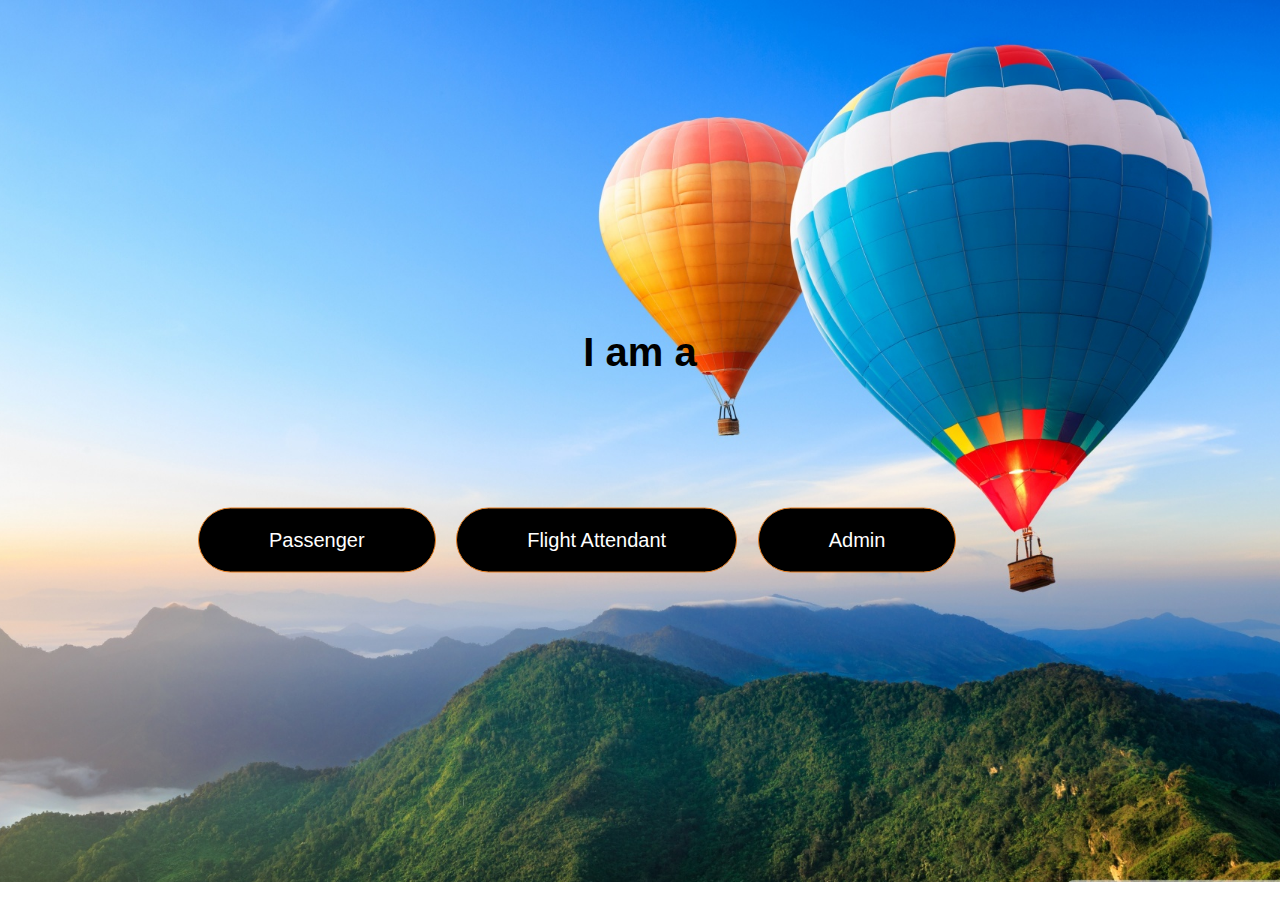
==== index.html @ e9093dd8 "Initial commit" ====
<!DOCTYPE html>
<html>

    <head>   
        <title>Spain Travel Guide</title>
        <link rel="stylesheet" type="text/css" href="style.css">
        <link rel="stylesheet" type="text/css" href="css/grid.css">
        <link rel="stylesheet" type="text/css" href="css/normalize.css">
    </head>
    
    <body>
        <header>




        <div class="row">
            <h1>I am a</h1>
        </div>
        <div class="hero-text-box">
            <a class="btn btn-full js--scroll-to-plans" href="Passenger%20login%20form.html">Passenger</a>
            <a class="btn btn-full js--scroll-to-start" href="flight%20attendant%20login.html">Flight Attendant</a>
            <a class="btn btn-full js--scroll-to-start" href="#">Admin</a>
        </div>
           
        </header>
    </body>

</html>
---- style.css ----
* {
    margin: 0;
    padding: 0;
    box-sizing: border-box;
}


html,
body {
    background-color: #fff;
    color: #555;
    font-family: 'Lato', 'Arial', sans-serif;
    font-weight: 300;
    font-size: 20px;
    text-rendering: optimizeLegibility;
    overflow-x: hidden;
}





h1{
    color: #000000;
    font-size: 50 px;
    font-family: sans-serif;
}


header{
    background-image: -webkit-linear-gradient(rgba(0, 0, 0, 0.7), rgba(0, 0, 0, 0.7)), url(img/wel.jpg);
    background-image:  url(img/wel.jpg);
    background-size: cover;
    background-position: top;
    height: 98vh;
    background-attachment: fixed;
}





/* ----- BUTTONS ----- */
.btn:link,
.btn:visited,
input[type=submit] {
    display: inline-block;
    padding: 20px 70px;
    font-weight: 500;
    text-decoration: none;
    border-radius: 100px;
    -webkit-transition: background-color 0.2s, border 0.2s, color 0.2s;
    transition: background-color 0.2s, border 0.2s, color 0.2s;
}

.btn-full:link,
.btn-full:visited,
input[type=submit] {
    background-color: #000000;
    border: 1px solid #e67e22;
    color: #fff;
    margin-right: 15px;
}


.btn:hover,
.btn:active,
input[type=submit]:hover,
input[type=submit]:active {
    background-color: rgb(248, 165, 8);
}

.btn-full:hover,
.btn-full:active {
    border: 1px solid #fffdfc;
}


.hero-text-box {
    position: absolute;
    width: 1140px;
    top:60%;
    left: 60%;
    -webkit-transform: translate(-50%, -50%);
    -ms-transform: translate(-50%, -50%);
    transform: translate(-50%, -50%);
}

.row{
    text-align: center;
    line-height: 650px;
    
}

/* ----------------------------------------------- */
/* FORM */
/* ----------------------------------------------- */
.contact-form {
    width: 70%;
    margin: 0;
}

input[type=text],
input[type=email],
select,
textarea {
    width: 100%;
    padding: 7px;
    border-radius: 3px;
    border: 1px solid #ccc;
}

textarea {
    height: 100px;
}

input[type=checkbox] {
    margin: 10px 5px 10px 0;
}

*:focus {outline: none;}


/* ----------------------------------------------- */
/* REUSABLE COMPONENTS */
/* ----------------------------------------------- */


.row {
    max-width: 1140px;
    margin: 0 auto;
}

section {
    padding: 80px 0;
}

.box {
    padding: 1%;
}
---- css/grid.css ----
/*  SECTIONS  ============================================================================= */

.section {
	clear: both;
	padding: 0px;
	margin: 0px;
}

/*  GROUPING  ============================================================================= */

.row {
    zoom: 1; /* For IE 6/7 (trigger hasLayout) */
}

.row:before,
.row:after {
    content:"";
    display:table;
}
.row:after {
    clear:both;
}

/*  GRID COLUMN SETUP   ==================================================================== */

.col {
	display: block;
	float:left;
	margin: 1% 0 1% 1.6%;
}

.col:first-child { margin-left: 0; } /* all browsers except IE6 and lower */


/*  REMOVE MARGINS AS ALL GO FULL WIDTH AT 480 PIXELS */

@media only screen and (max-width: 480px) {
	.col { 
		/*margin: 1% 0 1% 0%;*/
        margin: 0;
	}
}


/*  GRID OF TWO   ============================================================================= */


.span-2-of-2 {
	width: 100%;
}

.span-1-of-2 {
	width: 49.2%;
}

/*  GO FULL WIDTH AT LESS THAN 480 PIXELS */

@media only screen and (max-width: 480px) {
	.span-2-of-2 {
		width: 100%; 
	}
	.span-1-of-2 {
		width: 100%; 
	}
}


/*  GRID OF THREE   ============================================================================= */

	
.span-3-of-3 {
	width: 100%; 
}

.span-2-of-3 {
	width: 66.13%; 
}

.span-1-of-3 {
	width: 32.26%; 
}


/*  GO FULL WIDTH AT LESS THAN 480 PIXELS */

@media only screen and (max-width: 480px) {
	.span-3-of-3 {
		width: 100%; 
	}
	.span-2-of-3 {
		width: 100%; 
	}
	.span-1-of-3 {
		width: 100%;
	}
}

/*  GRID OF FOUR   ============================================================================= */

	
.span-4-of-4 {
	width: 100%; 
}

.span-3-of-4 {
	width: 74.6%; 
}

.span-2-of-4 {
	width: 49.2%; 
}

.span-1-of-4 {
	width: 23.8%; 
}


/*  GO FULL WIDTH AT LESS THAN 480 PIXELS */

@media only screen and (max-width: 480px) {
	.span-4-of-4 {
		width: 100%; 
	}
	.span-3-of-4 {
		width: 100%; 
	}
	.span-2-of-4 {
		width: 100%; 
	}
	.span-1-of-4 {
		width: 100%; 
	}
}


/*  GRID OF FIVE   ============================================================================= */

	
.span-5-of-5 {
	width: 100%;
}

.span-4-of-5 {
  	width: 79.68%; 
}

.span-3-of-5 {
  	width: 59.36%; 
}

.span-2-of-5 {
  	width: 39.04%;
}

.span-1-of-5 {
  	width: 18.72%;
}


/*  GO FULL WIDTH AT LESS THAN 480 PIXELS */

@media only screen and (max-width: 480px) {
	.span-5-of-5 {
		width: 100%; 
	}
	.span-4-of-5 {
		width: 100%; 
	}
	.span-3-of-5 {
		width: 100%; 
	}
	.span-2-of-5 {
		width: 100%; 
	}
	.span-1-of-5 {
		width: 100%; 
	}
}


/*  GRID OF SIX   ============================================================================= */


.span-6-of-6 {
	width: 100%;
}

.span-5-of-6 {
  	width: 83.06%;
}

.span-4-of-6 {
  	width: 66.13%;
}

.span-3-of-6 {
  	width: 49.2%;
}

.span-2-of-6 {
  	width: 32.26%;
}

.span-1-of-6 {
  	width: 15.33%;
}


/*  GO FULL WIDTH AT LESS THAN 480 PIXELS */

@media only screen and (max-width: 480px) {
	.span-6-of-6 {
		width: 100%; 
	}
	.span-5-of-6 {
		width: 100%; 
	}
	.span-4-of-6 {
		width: 100%; 
	}
	.span-3-of-6 {
		width: 100%; 
	}
	.span-2-of-6 {
		width: 100%; 
	}
	.span-1-of-6 {
		width: 100%; 
	}
}



/*  GRID OF SEVEN   ============================================================================= */


.span-7-of-7 {
	width: 100%;
}

.span-6-of-7 {
	width: 85.48%;
}

.span-5-of-7 {
  	width: 70.97%;
}

.span-4-of-7 {
  	width: 56.45%;
}

.span-3-of-7 {
  	width: 41.94%;
}

.span-2-of-7 {
  	width: 27.42%;
}

.span-1-of-7 {
  	width: 12.91%;
}


/*  GO FULL WIDTH AT LESS THAN 480 PIXELS */

@media only screen and (max-width: 480px) {
	.span-7-of-7 {
		width: 100%; 
	}
	.span-6-of-7 {
		width: 100%; 
	}
	.span-5-of-7 {
		width: 100%; 
	}
	.span-4-of-7 {
		width: 100%; 
	}
	.span-3-of-7 {
		width: 100%; 
	}
	.span-2-of-7 {
		width: 100%; 
	}
	.span-1-of-7 {
		width: 100%; 
	}
}


/*  GRID OF EIGHT   ============================================================================= */

	
.span-8-of-8 {
	width: 100%;
}

.span-7-of-8 {
	width: 87.3%; 
}

.span-6-of-8 {
	width: 74.6%; 
}

.span-5-of-8 {
	width: 61.9%; 
}

.span-4-of-8 {
	width: 49.2%; 
}

.span-3-of-8 {
	width: 36.5%;
}

.span-2-of-8 {
	width: 23.8%; 
}

.span-1-of-8 {
	width: 11.1%; 
}


/*  GO FULL WIDTH AT LESS THAN 480 PIXELS */

@media only screen and (max-width: 480px) {
	.span-8-of-8 {
		width: 100%; 
	}
	.span-7-of-8 {
		width: 100%; 
	}
	.span-6-of-8 {
		width: 100%; 
	}
	.span-5-of-8 {
		width: 100%; 
	}
	.span-4-of-8 {
		width: 100%; 
	}
	.span-3-of-8 {
		width: 100%; 
	}
	.span-2-of-8 {
		width: 100%; 
	}
	.span-1-of-8 {
		width: 100%; 
	}
}


/*  GRID OF NINE   ============================================================================= */


.span-9-of-9 {
	width: 100%;
}

.span-8-of-9 {
	width: 88.71%;
}

.span-7-of-9 {
	width: 77.42%; 
}

.span-6-of-9 {
	width: 66.13%; 
}

.span-5-of-9 {
	width: 54.84%; 
}

.span-4-of-9 {
	width: 43.55%; 
}

.span-3-of-9 {
	width: 32.26%;
}

.span-2-of-9 {
	width: 20.97%; 
}

.span-1-of-9 {
	width: 9.68%; 
}


/*  GO FULL WIDTH AT LESS THAN 480 PIXELS */

@media only screen and (max-width: 480px) {
	.span-9-of-9 {
		width: 100%; 
	}
	.span-8-of-9 {
		width: 100%; 
	}
	.span-7-of-9 {
		width: 100%; 
	}
	.span-6-of-9 {
		width: 100%; 
	}
	.span-5-of-9 {
		width: 100%; 
	}
	.span-4-of-9 {
		width: 100%; 
	}
	.span-3-of-9 {
		width: 100%; 
	}
	.span-2-of-9 {
		width: 100%; 
	}
	.span-1-of-9 {
		width: 100%; 
	}
}


/*  GRID OF TEN   ============================================================================= */


.span-10-of-10 {
	width: 100%;
}

.span-9-of-10 {
	width: 89.84%;
}

.span-8-of-10 {
	width: 79.68%;
}

.span-7-of-10 {
	width: 69.52%; 
}

.span-6-of-10 {
	width: 59.36%; 
}

.span-5-of-10 {
	width: 49.2%; 
}

.span-4-of-10 {
	width: 39.04%; 
}

.span-3-of-10 {
	width: 28.88%;
}

.span-2-of-10 {
	width: 18.72%; 
}

.span-1-of-10 {
	width: 8.56%; 
}


/*  GO FULL WIDTH AT LESS THAN 480 PIXELS */

@media only screen and (max-width: 480px) {
	.span-10-of-10 {
		width: 100%; 
	}
	.span-9-of-10 {
		width: 100%; 
	}
	.span-8-of-10 {
		width: 100%; 
	}
	.span-7-of-10 {
		width: 100%; 
	}
	.span-6-of-10 {
		width: 100%; 
	}
	.span-5-of-10 {
		width: 100%; 
	}
	.span-4-of-10 {
		width: 100%; 
	}
	.span-3-of-10 {
		width: 100%; 
	}
	.span-2-of-10 {
		width: 100%; 
	}
	.span-1-of-10 {
		width: 100%; 
	}
}


/*  GRID OF ELEVEN   ============================================================================= */

.span-11-of-11 {
	width: 100%;
}

.span-10-of-11 {
	width: 90.76%;
}

.span-9-of-11 {
	width: 81.52%;
}

.span-8-of-11 {
	width: 72.29%;
}

.span-7-of-11 {
	width: 63.05%; 
}

.span-6-of-11 {
	width: 53.81%; 
}

.span-5-of-11 {
	width: 44.58%; 
}

.span-4-of-11 {
	width: 35.34%; 
}

.span-3-of-11 {
	width: 26.1%;
}

.span-2-of-11 {
	width: 16.87%; 
}

.span-1-of-11 {
	width: 7.63%; 
}


/*  GO FULL WIDTH AT LESS THAN 480 PIXELS */

@media only screen and (max-width: 480px) {
	.span-11-of-11 {
		width: 100%; 
	}
	.span-10-of-11 {
		width: 100%; 
	}
	.span-9-of-11 {
		width: 100%; 
	}
	.span-8-of-11 {
		width: 100%; 
	}
	.span-7-of-11 {
		width: 100%; 
	}
	.span-6-of-11 {
		width: 100%; 
	}
	.span-5-of-11 {
		width: 100%; 
	}
	.span-4-of-11 {
		width: 100%; 
	}
	.span-3-of-11 {
		width: 100%; 
	}
	.span-2-of-11 {
		width: 100%; 
	}
	.span-1-of-11 {
		width: 100%; 
	}
}


/*  GRID OF TWELVE   ============================================================================= */

.span-12-of-12 {
	width: 100%;
}

.span-11-of-12 {
	width: 91.53%;
}

.span-10-of-12 {
	width: 83.06%;
}

.span-9-of-12 {
	width: 74.6%;
}

.span-8-of-12 {
	width: 66.13%;
}

.span-7-of-12 {
	width: 57.66%; 
}

.span-6-of-12 {
	width: 49.2%; 
}

.span-5-of-12 {
	width: 40.73%; 
}

.span-4-of-12 {
	width: 32.26%; 
}

.span-3-of-12 {
	width: 23.8%;
}

.span-2-of-12 {
	width: 15.33%; 
}

.span-1-of-12 {
	width: 6.86%; 
}


/*  GO FULL WIDTH AT LESS THAN 480 PIXELS */

@media only screen and (max-width: 480px) {
	.span-12-of-12 {
		width: 100%; 
	}
	.span-11-of-12 {
		width: 100%; 
	}
	.span-10-of-12 {
		width: 100%; 
	}
	.span-9-of-12 {
		width: 100%; 
	}
	.span-8-of-12 {
		width: 100%; 
	}
	.span-7-of-12 {
		width: 100%; 
	}
	.span-6-of-12 {
		width: 100%; 
	}
	.span-5-of-12 {
		width: 100%; 
	}
	.span-4-of-12 {
		width: 100%; 
	}
	.span-3-of-12 {
		width: 100%; 
	}
	.span-2-of-12 {
		width: 100%; 
	}
	.span-1-of-12 {
		width: 100%; 
	}
}
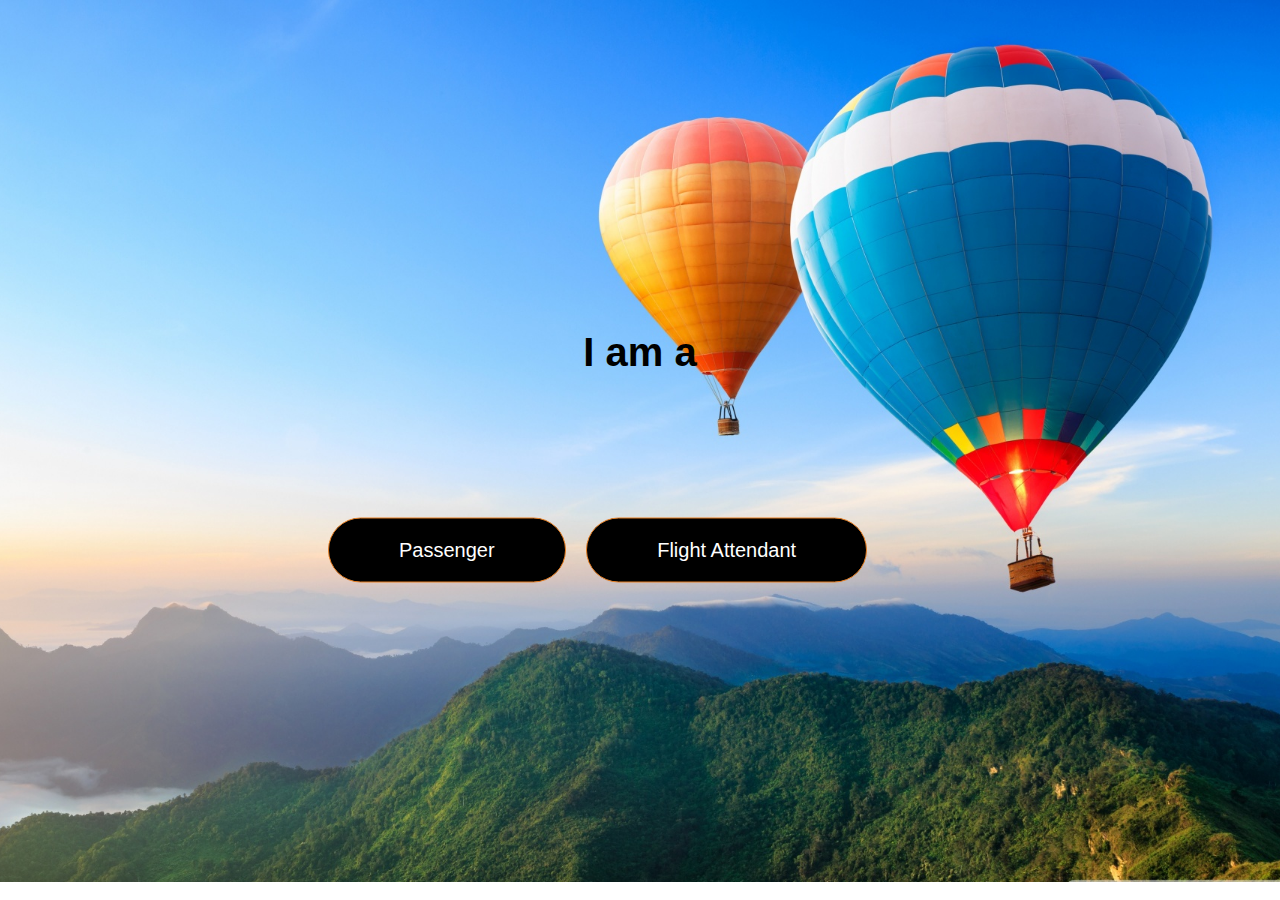
==== commit a36d5aa2: "New changes" ====
--- a/index.html
+++ b/index.html
@@ -13,15 +13,12 @@
         <header>
 
 
-
-
         <div class="row">
             <h1>I am a</h1>
         </div>
         <div class="hero-text-box">
-            <a class="btn btn-full js--scroll-to-plans" href="Passenger%20login%20form.html">Passenger</a>
-            <a class="btn btn-full js--scroll-to-start" href="flight%20attendant%20login.html">Flight Attendant</a>
-            <a class="btn btn-full js--scroll-to-start" href="#">Admin</a>
+            <a class="btn1 btn-full1 js--scroll-to-plans" href="main%20page.html">Passenger</a>
+            <a class="btn1 btn-full1 js--scroll-to-start" href="flight%20attendant%20login.html">Flight Attendant</a>
         </div>
            
         </header>
--- a/style.css
+++ b/style.css
@@ -60,6 +60,38 @@
     border: 1px solid #e67e22;
     color: #fff;
     margin-right: 15px;
+}
+
+
+.btn1:link,
+.btn1:visited,
+input[type=submit] {
+    display: inline-block;
+    padding: 20px 70px;
+    font-weight: 500;
+    text-decoration: none;
+    border-radius: 100px;
+    -webkit-transition: background-color 0.2s, border 0.2s, color 0.2s;
+    transition: background-color 0.2s, border 0.2s, color 0.2s;
+    position:relative;
+    left: 130px;
+    right: -100px;
+
+ 
+}
+
+.btn-full1:link,
+.btn-full1:visited,
+input[type=submit] {
+    background-color: #000000;
+    border: 1px solid #e67e22;
+    color: #fff;
+    margin-right: 15px;
+    position:relative;
+    top: 10px;
+    left: 130px;
+    right: -100px;
+
 }
 
 
